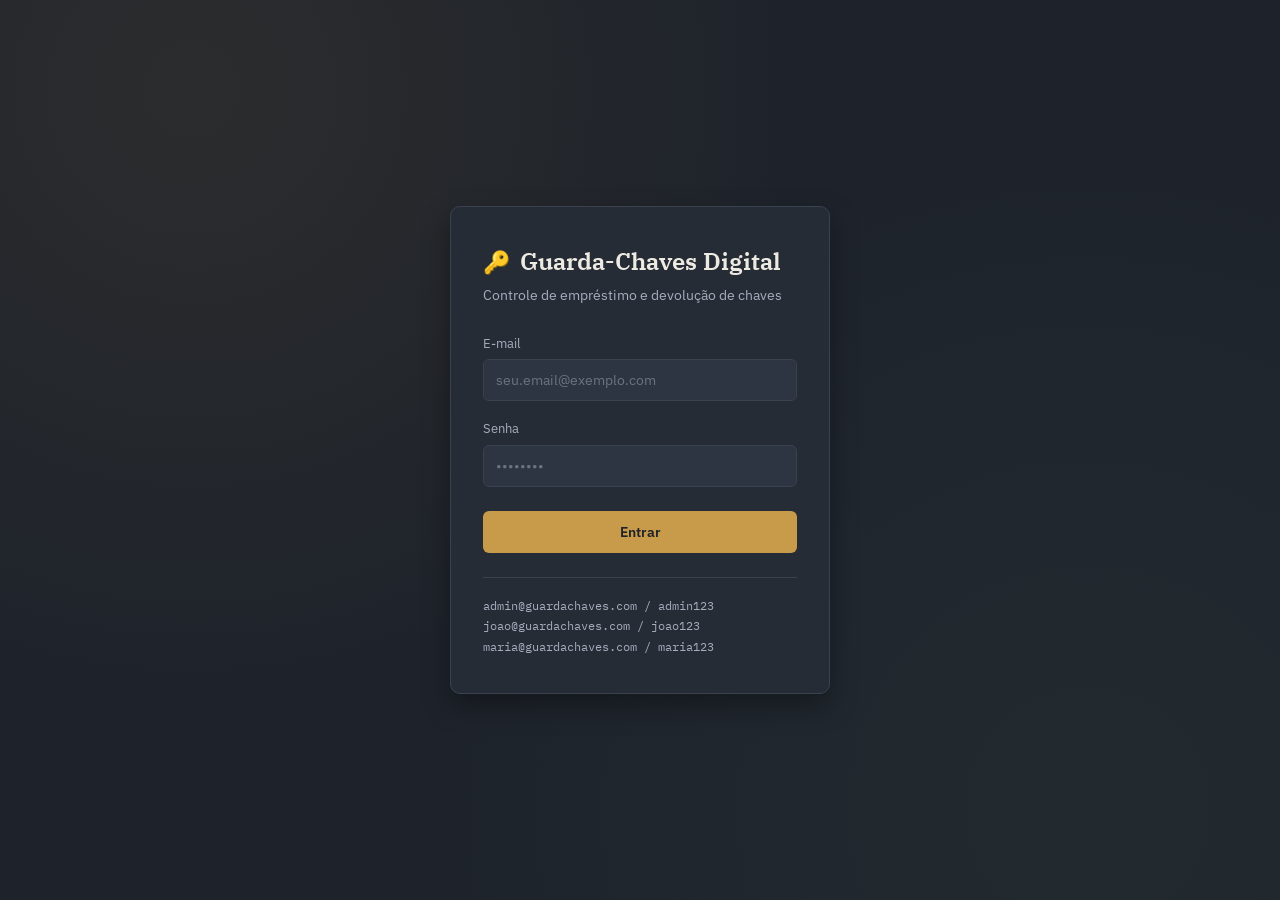
==== frontend/index.html @ 42743542 "feat: adiciona estrutura inicial do frontend" ====
<!DOCTYPE html>
<html lang="pt-BR">
<head>
    <meta charset="UTF-8">
    <meta name="viewport" content="width=device-width, initial-scale=1.0">
    <title>Guarda-Chaves Digital — Entrar</title>
    <link rel="stylesheet" href="style.css">
</head>
<body>
    <div class="tela-login">
        <div class="cartao-login">
            <div class="marca">
                <span class="marca-icone" aria-hidden="true">&#128273;</span>
                <h1>Guarda-Chaves Digital</h1>
            </div>
            <p class="tagline">Controle de empréstimo e devolução de chaves</p>

            <form id="form-login" novalidate>
                <div class="campo">
                    <label for="email">E-mail</label>
                    <input type="email" id="email" name="email" placeholder="seu.email@exemplo.com" required autocomplete="username">
                </div>

                <div class="campo">
                    <label for="senha">Senha</label>
                    <input type="password" id="senha" name="senha" placeholder="••••••••" required autocomplete="current-password">
                </div>

                <button type="submit" class="botao-primario" id="botao-entrar">Entrar</button>

                <div class="mensagem" id="mensagem-login" role="alert"></div>
            </form>

            <div class="credenciais-teste">
                admin@guardachaves.com / admin123<br>
                joao@guardachaves.com / joao123<br>
                maria@guardachaves.com / maria123
            </div>
        </div>
    </div>

    <script type="module" src="js/login.js"></script>
</body>
</html>
---- frontend/style.css ----
/* =================================================================
   Guarda-Chaves Digital — estilos compartilhados
   =================================================================
   Paleta pensada em "quadro de chaves de oficina": fundo escuro
   ardósia, latão como cor de destaque (as próprias chaves) e verde
   para "disponível" / âmbar para "emprestada".
   ================================================================= */

@import url('https://fonts.googleapis.com/css2?family=IBM+Plex+Serif:wght@500;600&family=IBM+Plex+Sans:wght@400;500;600&family=IBM+Plex+Mono:wght@500&display=swap');

:root {
    --cor-fundo: #1E232B;
    --cor-superficie: #262C36;
    --cor-superficie-alta: #2E3542;
    --cor-borda: #3A4250;
    --cor-texto: #EDEAE2;
    --cor-texto-suave: #A6AEBD;
    --cor-latao: #C89B4A;
    --cor-latao-forte: #E0B562;
    --cor-disponivel: #5EA37A;
    --cor-disponivel-fundo: rgba(94, 163, 122, 0.14);
    --cor-emprestada: #D18A3F;
    --cor-emprestada-fundo: rgba(209, 138, 63, 0.14);
    --cor-erro: #D9695A;
    --cor-erro-fundo: rgba(217, 105, 90, 0.14);

    --fonte-titulo: 'IBM Plex Serif', Georgia, serif;
    --fonte-corpo: 'IBM Plex Sans', system-ui, sans-serif;
    --fonte-tag: 'IBM Plex Mono', 'Courier New', monospace;

    --raio: 10px;
    --sombra: 0 12px 28px rgba(0, 0, 0, 0.35);
}

* {
    box-sizing: border-box;
}

body {
    margin: 0;
    min-height: 100vh;
    background-color: var(--cor-fundo);
    background-image:
        radial-gradient(circle at 15% 10%, rgba(200, 155, 74, 0.08), transparent 45%),
        radial-gradient(circle at 85% 90%, rgba(94, 163, 122, 0.06), transparent 50%);
    color: var(--cor-texto);
    font-family: var(--fonte-corpo);
    line-height: 1.5;
}

button {
    font-family: inherit;
    cursor: pointer;
}

button:focus-visible,
input:focus-visible,
a:focus-visible {
    outline: 2px solid var(--cor-latao-forte);
    outline-offset: 2px;
}

/* -----------------------------------------------------------------
   Página de login
   ----------------------------------------------------------------- */

.tela-login {
    min-height: 100vh;
    display: flex;
    align-items: center;
    justify-content: center;
    padding: 24px;
}

.cartao-login {
    width: 100%;
    max-width: 380px;
    background: var(--cor-superficie);
    border: 1px solid var(--cor-borda);
    border-radius: var(--raio);
    box-shadow: var(--sombra);
    padding: 36px 32px;
}

.marca {
    display: flex;
    align-items: baseline;
    gap: 10px;
    margin-bottom: 4px;
}

.marca-icone {
    font-size: 22px;
    color: var(--cor-latao);
}

.cartao-login h1 {
    font-family: var(--fonte-titulo);
    font-size: 24px;
    font-weight: 600;
    margin: 0;
    color: var(--cor-texto);
}

.cartao-login p.tagline {
    margin: 6px 0 28px;
    color: var(--cor-texto-suave);
    font-size: 14px;
}

.campo {
    margin-bottom: 18px;
}

.campo label {
    display: block;
    font-size: 13px;
    color: var(--cor-texto-suave);
    margin-bottom: 6px;
}

.campo input {
    width: 100%;
    padding: 11px 12px;
    background: var(--cor-superficie-alta);
    border: 1px solid var(--cor-borda);
    border-radius: 6px;
    color: var(--cor-texto);
    font-size: 14px;
    font-family: inherit;
}

.campo input::placeholder {
    color: #6B7280;
}

.botao-primario {
    width: 100%;
    padding: 12px;
    margin-top: 6px;
    background: var(--cor-latao);
    border: none;
    border-radius: 6px;
    color: #1E232B;
    font-size: 14px;
    font-weight: 600;
}

.botao-primario:hover {
    background: var(--cor-latao-forte);
}

.botao-primario:disabled {
    opacity: 0.6;
    cursor: not-allowed;
}

.mensagem {
    margin-top: 16px;
    padding: 10px 12px;
    border-radius: 6px;
    font-size: 13px;
    display: none;
}

.mensagem.erro {
    display: block;
    background: var(--cor-erro-fundo);
    color: var(--cor-erro);
}

.mensagem.sucesso {
    display: block;
    background: var(--cor-disponivel-fundo);
    color: var(--cor-disponivel);
}

.credenciais-teste {
    margin-top: 24px;
    padding-top: 18px;
    border-top: 1px solid var(--cor-borda);
    font-size: 12px;
    color: var(--cor-texto-suave);
    font-family: var(--fonte-tag);
    line-height: 1.7;
}

/* -----------------------------------------------------------------
   Página do sistema
   ----------------------------------------------------------------- */

.topo {
    display: flex;
    align-items: center;
    justify-content: space-between;
    padding: 18px 32px;
    border-bottom: 1px solid var(--cor-borda);
}

.topo .marca h2 {
    font-family: var(--fonte-titulo);
    font-size: 18px;
    margin: 0;
}

.topo-usuario {
    display: flex;
    align-items: center;
    gap: 16px;
}

.topo-usuario span {
    font-size: 14px;
    color: var(--cor-texto-suave);
}

.botao-secundario {
    padding: 8px 14px;
    background: transparent;
    border: 1px solid var(--cor-borda);
    border-radius: 6px;
    color: var(--cor-texto);
    font-size: 13px;
}

.botao-secundario:hover {
    border-color: var(--cor-latao);
    color: var(--cor-latao-forte);
}

main {
    max-width: 960px;
    margin: 0 auto;
    padding: 32px;
    display: grid;
    gap: 28px;
}

section h3 {
    font-family: var(--fonte-titulo);
    font-size: 16px;
    font-weight: 600;
    margin: 0 0 14px;
    color: var(--cor-texto);
}

.cartao {
    background: var(--cor-superficie);
    border: 1px solid var(--cor-borda);
    border-radius: var(--raio);
    padding: 20px;
}

.lista-chaves {
    display: grid;
    gap: 10px;
}

.item-chave {
    display: flex;
    align-items: center;
    justify-content: space-between;
    gap: 12px;
    padding: 14px 16px;
    background: var(--cor-superficie-alta);
    border: 1px solid var(--cor-borda);
    border-radius: 8px;
}

.item-chave-info strong {
    display: block;
    font-size: 14px;
}

.item-chave-info span {
    font-size: 13px;
    color: var(--cor-texto-suave);
}

.status-tag {
    font-family: var(--fonte-tag);
    font-size: 11px;
    padding: 4px 9px;
    border-radius: 4px;
    white-space: nowrap;
}

.status-tag.disponivel {
    background: var(--cor-disponivel-fundo);
    color: var(--cor-disponivel);
}

.status-tag.emprestada {
    background: var(--cor-emprestada-fundo);
    color: var(--cor-emprestada);
}

.item-chave-acao {
    display: flex;
    align-items: center;
    gap: 10px;
}

.botao-retirar {
    padding: 7px 14px;
    background: var(--cor-latao);
    border: none;
    border-radius: 6px;
    color: #1E232B;
    font-size: 13px;
    font-weight: 600;
}

.botao-retirar:hover {
    background: var(--cor-latao-forte);
}

.botao-devolver {
    padding: 7px 14px;
    background: transparent;
    border: 1px solid var(--cor-emprestada);
    border-radius: 6px;
    color: var(--cor-emprestada);
    font-size: 13px;
    font-weight: 600;
}

.botao-devolver:hover {
    background: var(--cor-emprestada-fundo);
}

.estado-vazio {
    color: var(--cor-texto-suave);
    font-size: 14px;
}

.emprestimo-ativo {
    display: flex;
    align-items: center;
    justify-content: space-between;
    gap: 12px;
    flex-wrap: wrap;
}

.emprestimo-ativo-info strong {
    display: block;
    font-size: 15px;
}

.emprestimo-ativo-info span {
    font-size: 13px;
    color: var(--cor-texto-suave);
}

table {
    width: 100%;
    border-collapse: collapse;
    font-size: 13px;
}

thead th {
    text-align: left;
    padding: 8px 10px;
    color: var(--cor-texto-suave);
    font-weight: 500;
    border-bottom: 1px solid var(--cor-borda);
}

tbody td {
    padding: 10px 10px;
    border-bottom: 1px solid var(--cor-borda);
}

tbody tr:last-child td {
    border-bottom: none;
}

.mensagem-sistema {
    margin-bottom: 4px;
}

@media (max-width: 640px) {
    .topo {
        padding: 16px 20px;
    }

    main {
        padding: 20px;
    }

    .item-chave {
        flex-direction: column;
        align-items: flex-start;
    }

    .item-chave-acao {
        width: 100%;
        justify-content: space-between;
    }
}
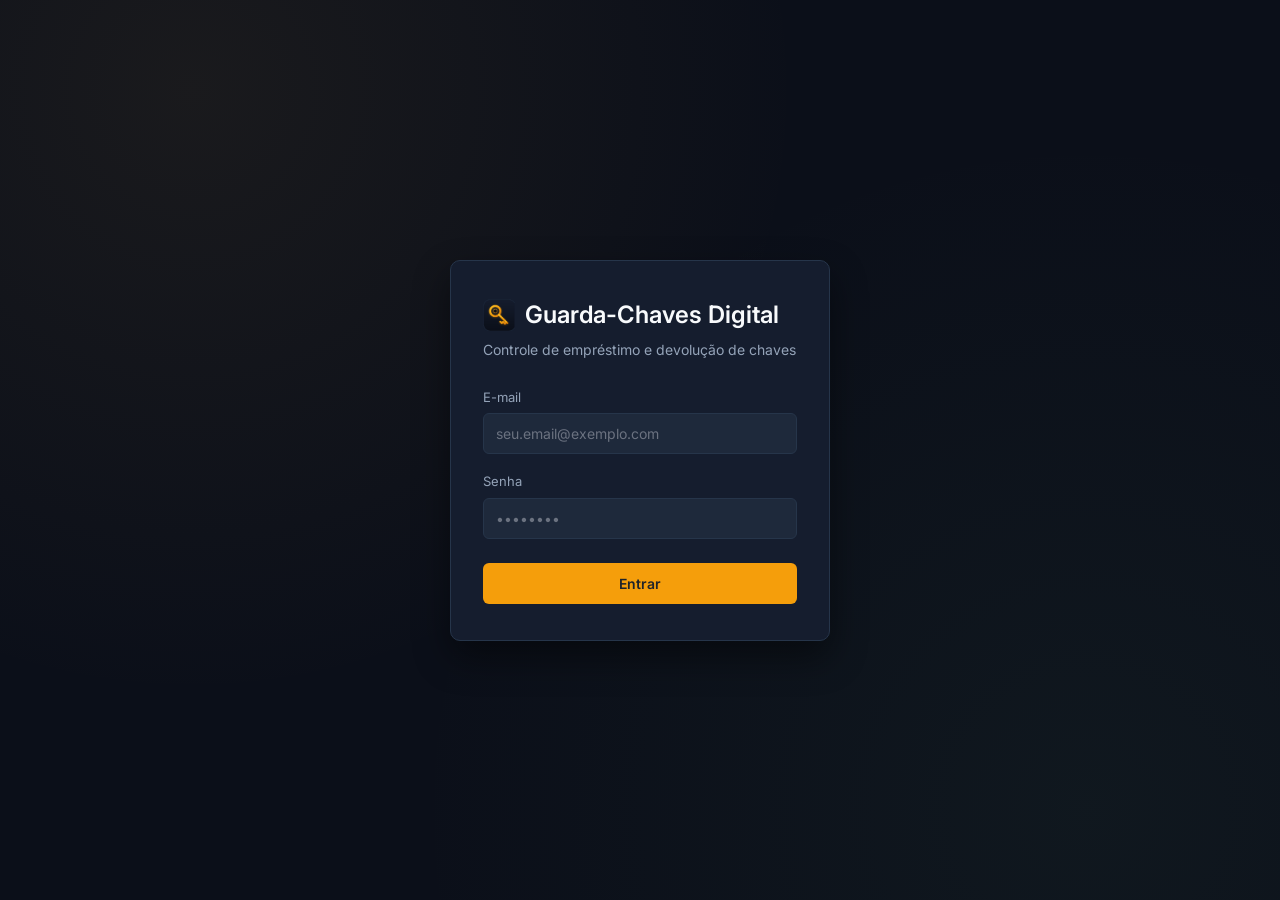
==== commit b42252f1: "style: aplica novo tema visual ao frontend (cores, fontes e ícones) - Atualiza paleta de cores em st" ====
--- a/frontend/index.html
+++ b/frontend/index.html
@@ -4,13 +4,17 @@
     <meta charset="UTF-8">
     <meta name="viewport" content="width=device-width, initial-scale=1.0">
     <title>Guarda-Chaves Digital — Entrar</title>
+    <link rel="preconnect" href="https://fonts.googleapis.com">
+    <link rel="preconnect" href="https://fonts.gstatic.com" crossorigin>
+    <link href="https://fonts.googleapis.com/css2?family=Inter:wght@400;500;600;700&display=swap" rel="stylesheet">
+    <link rel="icon" href="imgs/icone_chave.png">
     <link rel="stylesheet" href="style.css">
 </head>
 <body>
     <div class="tela-login">
         <div class="cartao-login">
             <div class="marca">
-                <span class="marca-icone" aria-hidden="true">&#128273;</span>
+                <img class="marca-icone" src="imgs/icone_chave2.png" alt="logo da Guarda-Chaves Digital">
                 <h1>Guarda-Chaves Digital</h1>
             </div>
             <p class="tagline">Controle de empréstimo e devolução de chaves</p>
@@ -30,12 +34,6 @@
 
                 <div class="mensagem" id="mensagem-login" role="alert"></div>
             </form>
-
-            <div class="credenciais-teste">
-                admin@guardachaves.com / admin123<br>
-                joao@guardachaves.com / joao123<br>
-                maria@guardachaves.com / maria123
-            </div>
         </div>
     </div>
 
--- a/frontend/style.css
+++ b/frontend/style.css
@@ -5,31 +5,38 @@
    ardósia, latão como cor de destaque (as próprias chaves) e verde
    para "disponível" / âmbar para "emprestada".
    ================================================================= */
-
-@import url('https://fonts.googleapis.com/css2?family=IBM+Plex+Serif:wght@500;600&family=IBM+Plex+Sans:wght@400;500;600&family=IBM+Plex+Mono:wght@500&display=swap');
-
 :root {
-    --cor-fundo: #1E232B;
-    --cor-superficie: #262C36;
-    --cor-superficie-alta: #2E3542;
-    --cor-borda: #3A4250;
-    --cor-texto: #EDEAE2;
-    --cor-texto-suave: #A6AEBD;
-    --cor-latao: #C89B4A;
-    --cor-latao-forte: #E0B562;
-    --cor-disponivel: #5EA37A;
-    --cor-disponivel-fundo: rgba(94, 163, 122, 0.14);
-    --cor-emprestada: #D18A3F;
-    --cor-emprestada-fundo: rgba(209, 138, 63, 0.14);
-    --cor-erro: #D9695A;
-    --cor-erro-fundo: rgba(217, 105, 90, 0.14);
-
-    --fonte-titulo: 'IBM Plex Serif', Georgia, serif;
-    --fonte-corpo: 'IBM Plex Sans', system-ui, sans-serif;
-    --fonte-tag: 'IBM Plex Mono', 'Courier New', monospace;
-
-    --raio: 10px;
-    --sombra: 0 12px 28px rgba(0, 0, 0, 0.35);
+  /* Superfícies e Fundo (Dark Slate moderno) */
+  --cor-fundo: #0B0F19;
+  --cor-superficie: #151D2E;
+  --cor-superficie-alta: #1E293B;
+  --cor-borda: #26354A;
+
+  /* Textos (Alto contraste e legibilidade nítida) */
+  --cor-texto: #F8FAFC;
+  --cor-texto-suave: #94A3B8;
+
+  /* Destaque / Ação (Laranja Âmbar refinado em vez do amarelo latão) */
+  --cor-latao: #F59E0B;
+  --cor-latao-forte: #D97706;
+  --cor-texto-botao: #0F172A; /* contraste ideal para texto sobre o botão laranja */
+
+  /* Badges e Status */
+  --cor-disponivel: #34D399;
+  --cor-disponivel-fundo: rgba(16, 185, 129, 0.12);
+  --cor-emprestada: #F59E0B;
+  --cor-emprestada-fundo: rgba(245, 158, 11, 0.14);
+  --cor-erro: #F87171;
+  --cor-erro-fundo: rgba(239, 68, 68, 0.14);
+
+  /* Tipografia (Inter — moderna, limpa e legível para dashboards) */
+  --fonte-titulo: 'Inter', system-ui, -apple-system, sans-serif;
+  --fonte-corpo: 'Inter', system-ui, -apple-system, sans-serif;
+  --fonte-tag: 'JetBrains Mono', 'Fira Code', monospace;
+
+  /* Acabamento */
+  --raio: 10px;
+  --sombra: 0 16px 36px rgba(0, 0, 0, 0.45);
 }
 
 * {
@@ -84,14 +91,15 @@
 
 .marca {
     display: flex;
-    align-items: baseline;
+    align-items: center;
     gap: 10px;
     margin-bottom: 4px;
 }
 
 .marca-icone {
-    font-size: 22px;
-    color: var(--cor-latao);
+    height: 32px;
+    width: 32px;
+    object-fit: contain;
 }
 
 .cartao-login h1 {
@@ -175,16 +183,6 @@
     color: var(--cor-disponivel);
 }
 
-.credenciais-teste {
-    margin-top: 24px;
-    padding-top: 18px;
-    border-top: 1px solid var(--cor-borda);
-    font-size: 12px;
-    color: var(--cor-texto-suave);
-    font-family: var(--fonte-tag);
-    line-height: 1.7;
-}
-
 /* -----------------------------------------------------------------
    Página do sistema
    ----------------------------------------------------------------- */
